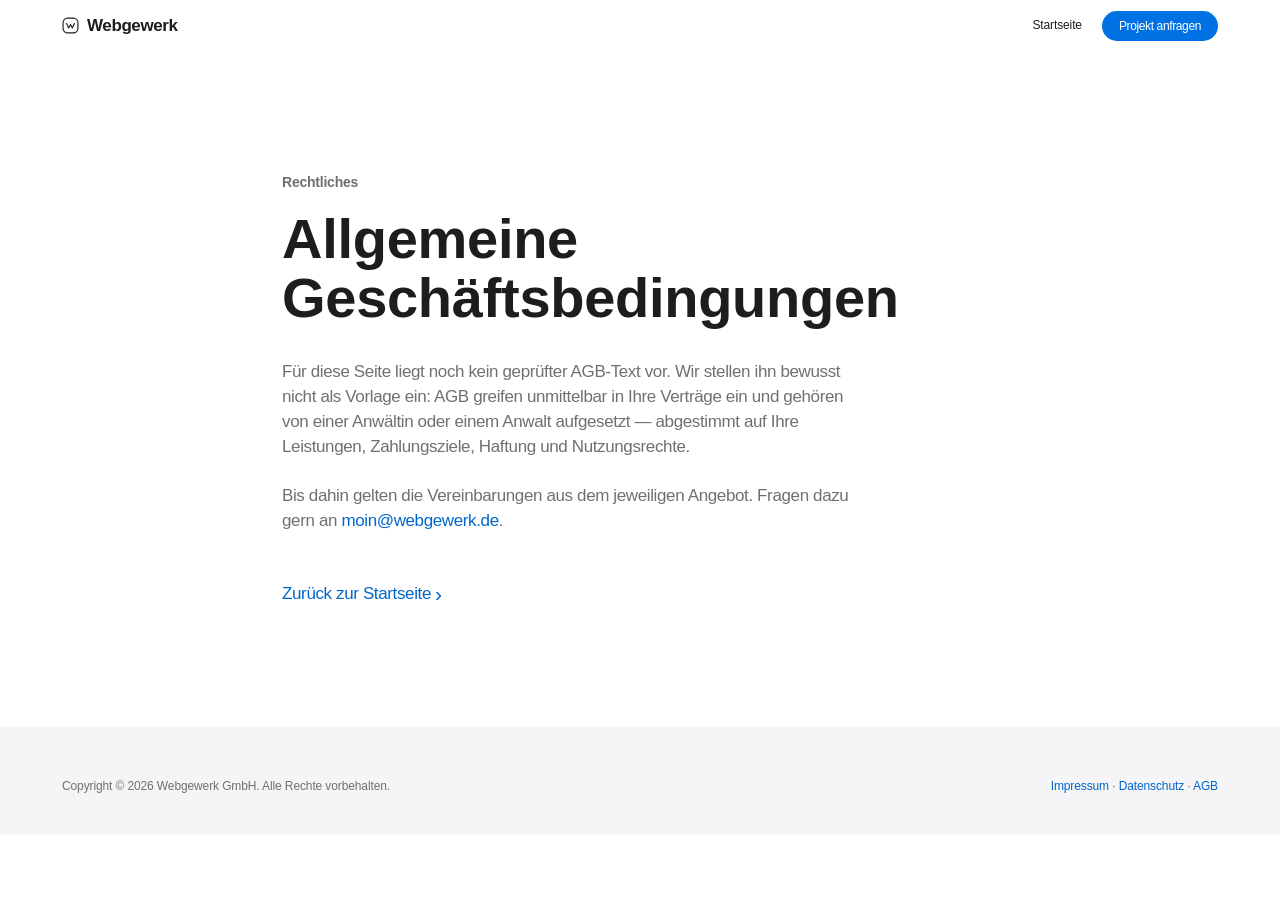
==== agb.html @ 895873ce "Website für Webgewerk bauen Statische Seite ohne Build-Schritt, gebaut nach dem Refero-Style „Apple " ====
<!doctype html>
<html lang="de">
<head>
<meta charset="utf-8">
<meta name="viewport" content="width=device-width, initial-scale=1">
<title>AGB — Webgewerk</title>
<meta name="description" content="Allgemeine Geschäftsbedingungen der Webgewerk GmbH.">
<meta name="robots" content="noindex">
<link rel="stylesheet" href="styles/main.css">
<link rel="icon" href="assets/img/mark.svg" type="image/svg+xml">
</head>
<body>
<a class="skip" href="#main">Zum Inhalt springen</a>

<header class="nav is-scrolled">
  <div class="wrap nav__inner">
    <a class="nav__logo" href="index.html">
      <svg class="nav__mark" viewBox="0 0 24 24" aria-hidden="true">
        <rect x="1.5" y="1.5" width="21" height="21" rx="6.5" fill="none" stroke="currentColor" stroke-width="1.6"/>
        <path d="M6.5 9.2 L9.4 15.4 L12 10.6 L14.6 15.4 L17.5 9.2" fill="none"
              stroke="currentColor" stroke-width="1.6" stroke-linecap="round" stroke-linejoin="round"/>
      </svg>
      Webgewerk
    </a>
    <nav class="nav__menu" aria-label="Hauptnavigation">
      <a class="nav__link" href="index.html">Startseite</a>
      <a class="btn btn--filled nav__cta" href="index.html#kontakt">Projekt anfragen</a>
    </nav>
  </div>
</header>

<main id="main" class="section">
  <div class="wrap" style="max-width:760px;">
    <p class="eyebrow">Rechtliches</p>
    <h1 class="h-section">Allgemeine Geschäftsbedingungen</h1>

    <p class="copy" style="margin-top:var(--sp-8);">
      Für diese Seite liegt noch kein geprüfter AGB-Text vor. Wir stellen ihn bewusst nicht
      als Vorlage ein: AGB greifen unmittelbar in Ihre Verträge ein und gehören von einer
      Anwältin oder einem Anwalt aufgesetzt — abgestimmt auf Ihre Leistungen, Zahlungsziele,
      Haftung und Nutzungsrechte.
    </p>

    <p class="copy" style="margin-top:var(--sp-6);">
      Bis dahin gelten die Vereinbarungen aus dem jeweiligen Angebot. Fragen dazu gern an
      <a href="mailto:moin@webgewerk.de">moin@webgewerk.de</a>.
    </p>

    <p style="margin-top:var(--sp-12);"><a class="arrow-link" href="index.html">Zurück zur Startseite</a></p>
  </div>
</main>

<footer class="footer">
  <div class="wrap">
    <div class="footer__legal" style="margin-top:0;border-top:0;padding-top:0;">
      <p>Copyright © <span data-year>2026</span> Webgewerk GmbH. Alle Rechte vorbehalten.</p>
      <p>
        <a href="impressum.html">Impressum</a> ·
        <a href="datenschutz.html">Datenschutz</a> ·
        <a href="agb.html">AGB</a>
      </p>
    </div>
  </div>
</footer>

<script src="scripts/main.js"></script>
</body>
</html>
---- styles/main.css ----
@import url("tokens.css");

/* ============================================================
   Grundlage
   ============================================================ */

*, *::before, *::after { box-sizing: border-box; }

html {
  -webkit-text-size-adjust: 100%;
  scroll-behavior: smooth;
  scroll-padding-top: 76px;
}

@media (prefers-reduced-motion: reduce) {
  html { scroll-behavior: auto; }
  *, *::before, *::after {
    animation-duration: 0.01ms !important;
    transition-duration: 0.01ms !important;
  }
}

body {
  margin: 0;
  background: var(--s-0);
  color: var(--c-ink);
  font-family: var(--font-text);
  font-size: var(--t-body-sm);
  font-weight: 400;
  line-height: var(--lh-body);
  letter-spacing: var(--ls-body);
  -webkit-font-smoothing: antialiased;
  -moz-osx-font-smoothing: grayscale;
}

body.is-locked { overflow: hidden; }

img, svg { max-width: 100%; display: block; }

h1, h2, h3, h4 {
  font-family: var(--font-display);
  color: var(--c-ink);
  margin: 0;
  text-wrap: balance;
}

p { margin: 0; }

a { color: var(--c-link); text-decoration: none; }
a:hover { text-decoration: underline; }

:focus-visible {
  outline: 2px solid var(--c-accent);
  outline-offset: 3px;
  border-radius: var(--r-link);
}

.num { font-feature-settings: "numr"; font-variant-numeric: tabular-nums; }

.skip {
  position: absolute; left: -9999px; top: 0;
  background: var(--s-0); color: var(--c-ink);
  padding: var(--sp-3) var(--sp-5);
  border-radius: var(--r-link); z-index: 100;
}
.skip:focus { left: var(--sp-4); top: var(--sp-4); }

/* ============================================================
   Layout
   ============================================================ */

.wrap {
  width: 100%;
  max-width: var(--page);
  margin-inline: auto;
  padding-inline: var(--page-pad);
}

.section { padding-block: var(--section); }
.section--tight { padding-block: clamp(48px, 6vw, 76px); }

/* Rhythmus entsteht durch den Wechsel der Flächen, nicht durch Linien */
.section--canvas { background: var(--s-1); }

.section__head { max-width: 880px; margin-bottom: clamp(40px, 5vw, 64px); }
.section__head .copy { margin-top: var(--sp-6); }
.section__head--center { margin-inline: auto; text-align: center; }

.eyebrow {
  font-size: var(--t-caption);
  font-weight: 600;
  letter-spacing: -0.224px;
  color: var(--c-ink-3);
  margin-bottom: var(--sp-4);
}

.h-display {
  font-size: var(--t-display);
  font-weight: 700;
  line-height: var(--lh-display);
  letter-spacing: var(--ls-display);
}

.h-section {
  font-size: var(--t-heading);
  font-weight: 700;
  line-height: var(--lh-heading);
  letter-spacing: var(--ls-heading);
}

.h-sub {
  font-size: var(--t-heading-sm);
  font-weight: 600;
  line-height: 1.2;
}

.lead {
  font-size: var(--t-body-lg);
  font-weight: 600;
  line-height: 1.14;
  letter-spacing: 0.196px;
  color: var(--c-ink);
  margin-top: var(--sp-6);
}

.copy {
  font-size: var(--t-body-sm);
  line-height: var(--lh-body);
  color: var(--c-ink-3);
  max-width: 62ch;
}

.copy--ink { color: var(--c-ink); }

/* ============================================================
   Buttons und Links
   ============================================================ */

.btn {
  display: inline-flex;
  align-items: center;
  justify-content: center;
  gap: var(--sp-2);
  font-family: var(--font-text);
  font-size: var(--t-body-sm);
  font-weight: 400;
  line-height: 1.2;
  letter-spacing: -0.374px;
  padding: 11px var(--sp-4);
  min-height: 44px;
  border-radius: var(--r-pill);
  border: 1px solid transparent;
  cursor: pointer;
  text-decoration: none;
  transition: background-color var(--dur) var(--ease),
              color var(--dur) var(--ease),
              border-color var(--dur) var(--ease);
}
.btn:hover { text-decoration: none; }

/* Der einzige chromatische Button. Höchstens einer pro Sektion. */
.btn--filled { background: var(--c-accent); color: #ffffff; padding-inline: var(--sp-5); }
.btn--filled:hover { background: var(--c-accent-deep); }

.btn--ghost { border-color: var(--c-ink); color: var(--c-ink); background: transparent; padding-inline: var(--sp-5); }
.btn--ghost:hover { background: var(--c-ink); color: #ffffff; }

.btn-row {
  display: flex;
  flex-wrap: wrap;
  gap: var(--sp-3);
  margin-top: var(--sp-8);
}
.btn-row--center { justify-content: center; }

.arrow-link {
  display: inline-flex;
  align-items: center;
  gap: 4px;
  color: var(--c-link);
  font-size: var(--t-body-sm);
  text-decoration: none;
}
.arrow-link::after { content: "\203A"; font-size: 1.24em; line-height: 1; transform: translateY(-1px); }
.arrow-link:hover { text-decoration: underline; }

.badge {
  display: inline-block;
  border-radius: var(--r-badge);
  padding: 4px var(--sp-3);
  font-size: var(--t-micro);
  font-weight: 600;
  letter-spacing: -0.12px;
  color: var(--c-ember);
  background: rgba(182, 68, 0, 0.08);
}

/* ============================================================
   Navigation — 44px, erhebt sich beim Scrollen
   ============================================================ */

.nav {
  position: sticky;
  top: 0;
  z-index: 50;
  background: rgba(255, 255, 255, 0);
  transition: background-color var(--dur) var(--ease),
              backdrop-filter var(--dur) var(--ease);
}
.nav.is-scrolled {
  background: rgba(250, 250, 252, 0.82);
  backdrop-filter: saturate(180%) blur(20px);
  -webkit-backdrop-filter: saturate(180%) blur(20px);
}

.nav__inner {
  height: 52px;
  display: flex;
  align-items: center;
  justify-content: space-between;
  gap: var(--sp-5);
}

.nav__logo {
  font-family: var(--font-display);
  font-size: var(--t-body-sm);
  font-weight: 600;
  letter-spacing: -0.4px;
  color: var(--c-ink);
  text-decoration: none;
  display: inline-flex;
  align-items: center;
  gap: var(--sp-2);
}
.nav__logo:hover { text-decoration: none; }
.nav__mark { width: 17px; height: 17px; flex: none; }

.nav__menu { display: flex; align-items: center; gap: var(--sp-5); }

.nav__link {
  font-size: var(--t-micro);
  font-weight: 400;
  letter-spacing: -0.12px;
  color: var(--c-ink);
  text-decoration: none;
  padding-block: var(--sp-2);
}
.nav__link:hover { color: var(--c-ink-3); text-decoration: none; }

.nav__cta {
  font-size: var(--t-micro);
  min-height: 30px;
  padding: 6px var(--sp-4);
}

.nav__burger {
  display: none;
  width: 40px; height: 40px;
  margin-right: -8px;
  background: none; border: 0; cursor: pointer;
  align-items: center; justify-content: center;
}
.nav__burger span {
  display: block; width: 17px; height: 1px;
  background: var(--c-ink); position: relative;
  transition: transform var(--dur) var(--ease);
}
.nav__burger span::before,
.nav__burger span::after {
  content: ""; position: absolute; left: 0;
  width: 17px; height: 1px; background: var(--c-ink);
  transition: transform var(--dur) var(--ease);
}
.nav__burger span::before { top: -5px; }
.nav__burger span::after  { top: 5px; }
.nav__burger[aria-expanded="true"] span { transform: rotate(45deg); }
.nav__burger[aria-expanded="true"] span::before { transform: translateY(5px) rotate(-90deg); }
.nav__burger[aria-expanded="true"] span::after  { opacity: 0; }

@media (max-width: 860px) {
  .nav__burger { display: inline-flex; }
  .nav__menu {
    position: fixed;
    inset: 52px 0 auto 0;
    flex-direction: column;
    align-items: stretch;
    gap: 0;
    background: var(--s-3);
    backdrop-filter: saturate(180%) blur(20px);
    -webkit-backdrop-filter: saturate(180%) blur(20px);
    padding: var(--sp-4) var(--page-pad) var(--sp-8);
    transform: translateY(-8px);
    opacity: 0;
    pointer-events: none;
    transition: opacity var(--dur) var(--ease), transform var(--dur) var(--ease);
  }
  .nav__menu.is-open { opacity: 1; transform: none; pointer-events: auto; }
  .nav__link { font-size: var(--t-body); padding-block: var(--sp-4); }
  .nav__cta { margin-top: var(--sp-4); align-self: flex-start; font-size: var(--t-body-sm); min-height: 44px; padding: 11px var(--sp-5); }
}

/* ============================================================
   Hero
   ============================================================ */

.hero { padding-top: clamp(56px, 8vw, 96px); padding-bottom: 0; text-align: center; }
.hero__eyebrow { color: var(--c-ink-3); font-size: var(--t-body-sm); margin-bottom: var(--sp-4); }
.hero h1 { max-width: 22ch; margin-inline: auto; }
.hero__lead {
  font-size: var(--t-body-lg);
  font-weight: 600;
  line-height: 1.2;
  letter-spacing: 0.196px;
  color: var(--c-ink-3);
  max-width: 52ch;
  margin: var(--sp-6) auto 0;
}
.hero__note { font-size: var(--t-body-sm); color: var(--c-ink-3); margin-top: var(--sp-5); }

.hero__visual {
  margin-top: clamp(40px, 5vw, 64px);
  border-radius: var(--r-card);
  overflow: hidden;
}
.hero__visual img { width: 100%; height: auto; }

/* Kennzahlen */
.stats {
  display: grid;
  grid-template-columns: repeat(3, 1fr);
  gap: var(--sp-8);
  margin-top: clamp(48px, 6vw, 80px);
  text-align: center;
}
.stat__value {
  font-family: var(--font-display);
  font-size: var(--t-heading-sm);
  font-weight: 600;
  line-height: 1.1;
  letter-spacing: -0.4px;
}
.stat__label { font-size: var(--t-caption); color: var(--c-ink-3); margin-top: var(--sp-2); }

@media (max-width: 700px) {
  .stats { grid-template-columns: 1fr; gap: var(--sp-7); }
}

/* Vertrauensleiste */
.trust { text-align: center; }
.trust p { font-size: var(--t-body-sm); color: var(--c-ink-3); }
.trust__row {
  display: flex; flex-wrap: wrap; justify-content: center;
  gap: var(--sp-6) var(--sp-10);
  margin-top: var(--sp-7);
}
.trust__item {
  font-family: var(--font-display);
  font-size: var(--t-body-sm);
  font-weight: 600;
  letter-spacing: -0.3px;
  color: var(--c-ink-4);
}

/* ============================================================
   Karten
   ============================================================ */

.grid { display: grid; gap: var(--sp-5); }
.grid--2 { grid-template-columns: repeat(2, 1fr); }
.grid--3 { grid-template-columns: repeat(3, 1fr); }
.grid--4 { grid-template-columns: repeat(4, 1fr); }

@media (max-width: 980px) {
  .grid--3, .grid--4 { grid-template-columns: repeat(2, 1fr); }
}
@media (max-width: 660px) {
  .grid--2, .grid--3, .grid--4 { grid-template-columns: 1fr; }
}

/* Karten: Radius 28, keine Schatten, keine Konturen */
.card {
  background: var(--s-0);
  border-radius: var(--r-card);
  padding: var(--card-pad);
  display: flex;
  flex-direction: column;
  gap: var(--sp-3);
}
.section--canvas .card { background: var(--s-0); }
.section:not(.section--canvas) .card { background: var(--s-1); }

.card__icon { width: 28px; height: 28px; color: var(--c-ink); margin-bottom: var(--sp-2); }
.card h3 { font-size: var(--t-body); font-weight: 600; line-height: 1.24; letter-spacing: -0.4px; }
.card p { font-size: var(--t-body-sm); color: var(--c-ink-3); }
.card .arrow-link { margin-top: auto; padding-top: var(--sp-4); }

/* ============================================================
   Vorgehen
   ============================================================ */

.steps { display: grid; grid-template-columns: repeat(4, 1fr); gap: var(--sp-5); }
@media (max-width: 980px) { .steps { grid-template-columns: repeat(2, 1fr); } }
@media (max-width: 620px)  { .steps { grid-template-columns: 1fr; } }

.step { display: flex; flex-direction: column; gap: var(--sp-3); }
.step__num {
  font-family: var(--font-display);
  font-size: var(--t-heading-sm);
  font-weight: 600;
  letter-spacing: -0.6px;
  color: var(--c-ink-4);
}
.step__rule { height: 1px; background: var(--c-hairline); margin-block: var(--sp-2); }
.step h3 { font-size: var(--t-body); font-weight: 600; letter-spacing: -0.4px; }
.step p { font-size: var(--t-body-sm); color: var(--c-ink-3); }
.step__time { font-size: var(--t-caption); color: var(--c-ink-4); }

/* ============================================================
   Arbeiten
   ============================================================ */

.case {
  display: grid;
  grid-template-columns: 1fr 1fr;
  align-items: center;
  gap: clamp(28px, 5vw, 76px);
}
.case + .case { margin-top: clamp(56px, 7vw, 100px); }
.case--flip .case__media { order: 2; }

.case__media { border-radius: var(--r-card); overflow: hidden; }
.case__media img { width: 100%; height: auto; }

.case__kicker { font-size: var(--t-caption); color: var(--c-ink-3); margin-bottom: var(--sp-3); }
.case h3 { font-size: var(--t-heading-sm); font-weight: 600; line-height: 1.16; letter-spacing: -0.8px; }
.case p { font-size: var(--t-body-sm); color: var(--c-ink-3); margin-top: var(--sp-5); max-width: 46ch; }

.case__metrics { display: flex; flex-wrap: wrap; gap: var(--sp-10); margin-top: var(--sp-7); }
.case__metric-value {
  font-family: var(--font-display);
  font-size: var(--t-heading-sm);
  font-weight: 600;
  line-height: 1;
  letter-spacing: -0.8px;
}
.case__metric-label { font-size: var(--t-caption); color: var(--c-ink-3); margin-top: var(--sp-2); }

@media (max-width: 860px) {
  .case { grid-template-columns: 1fr; }
  .case--flip .case__media { order: 0; }
}

/* ============================================================
   Preise
   ============================================================ */

.price { position: relative; }
.price__label { font-size: var(--t-caption); color: var(--c-ink-3); }
.price h3 { font-size: var(--t-body); font-weight: 600; letter-spacing: -0.4px; }
/* .card p ist spezifischer als .price__value — deshalb hier mitqualifizieren,
   sonst fällt der Preis auf Fließtextgröße zurück. */
.card .price__value {
  font-family: var(--font-display);
  color: var(--c-ink);
  font-size: var(--t-heading-sm);
  font-weight: 600;
  line-height: 1.1;
  letter-spacing: -0.8px;
  margin-top: var(--sp-2);
}
.price__list { list-style: none; margin: var(--sp-5) 0 0; padding: 0; display: grid; gap: var(--sp-3); }
.price__list li {
  font-size: var(--t-body-sm);
  color: var(--c-ink-3);
  padding-left: var(--sp-6);
  position: relative;
}
.price__list li::before {
  content: "";
  position: absolute; left: 0; top: 9px;
  width: 11px; height: 6px;
  border-left: 1.6px solid var(--c-ink-4);
  border-bottom: 1.6px solid var(--c-ink-4);
  transform: rotate(-45deg);
}

/* ============================================================
   Warum
   ============================================================ */

.reason h3 { font-size: var(--t-body); font-weight: 600; letter-spacing: -0.4px; margin-bottom: var(--sp-3); }
.reason p { font-size: var(--t-body-sm); color: var(--c-ink-3); }
.reason__rule { height: 1px; background: var(--c-hairline); margin-bottom: var(--sp-6); }

/* ============================================================
   FAQ
   ============================================================ */

.faq { max-width: 820px; margin-inline: auto; }
.faq__item { border-bottom: 1px solid var(--c-hairline); }
.faq__item:first-child { border-top: 1px solid var(--c-hairline); }

.faq__q {
  list-style: none;
  cursor: pointer;
  padding-block: var(--sp-6);
  display: flex;
  align-items: flex-start;
  justify-content: space-between;
  gap: var(--sp-5);
  font-family: var(--font-display);
  font-size: var(--t-body);
  font-weight: 600;
  letter-spacing: -0.4px;
  line-height: 1.3;
}
.faq__q::-webkit-details-marker { display: none; }
.faq__q::after {
  content: "";
  flex: none;
  width: 13px; height: 13px;
  margin-top: 8px;
  border-right: 1.6px solid var(--c-ink-3);
  border-bottom: 1.6px solid var(--c-ink-3);
  transform: rotate(45deg);
  transition: transform var(--dur) var(--ease);
}
.faq__item[open] .faq__q::after { transform: rotate(-135deg); }
.faq__a { padding-bottom: var(--sp-7); }
.faq__a p { font-size: var(--t-body-sm); color: var(--c-ink-3); max-width: 66ch; }

/* ============================================================
   Kontakt
   ============================================================ */

.contact { display: grid; grid-template-columns: 1fr 1fr; gap: clamp(32px, 5vw, 76px); align-items: start; }
@media (max-width: 860px) { .contact { grid-template-columns: 1fr; } }

.contact__form { display: grid; gap: var(--sp-5); }
.field { display: grid; gap: var(--sp-2); }
.field label { font-size: var(--t-caption); color: var(--c-ink-3); }

.field input,
.field textarea {
  font-family: var(--font-text);
  font-size: var(--t-body-sm);
  letter-spacing: -0.374px;
  color: var(--c-ink);
  background: var(--s-0);
  border: 1px solid var(--c-hairline);
  border-radius: 14px;
  padding: 13px var(--sp-4);
  width: 100%;
  transition: border-color var(--dur) var(--ease);
}
.section--canvas .field input,
.section--canvas .field textarea { background: var(--s-0); }
.field textarea { min-height: 148px; resize: vertical; }
.field input:focus,
.field textarea:focus { outline: none; border-color: var(--c-accent); }

.field-row { display: grid; grid-template-columns: 1fr 1fr; gap: var(--sp-5); }
@media (max-width: 520px) { .field-row { grid-template-columns: 1fr; } }

.form__status {
  font-size: var(--t-caption);
  color: var(--c-ink);
  background: var(--s-2);
  border-radius: var(--r-link);
  padding: var(--sp-3) var(--sp-4);
}
.form__note { font-size: var(--t-micro); color: var(--c-ink-4); line-height: 1.33; }

.contact__aside { display: grid; gap: var(--sp-7); }
.contact__block h3 { font-size: var(--t-caption); font-weight: 600; color: var(--c-ink-3); margin-bottom: var(--sp-2); }
.contact__block p { font-size: var(--t-body-sm); }

/* ============================================================
   Footer
   ============================================================ */

.footer { background: var(--s-1); padding-block: var(--sp-13) var(--sp-10); }
.footer__grid {
  display: grid;
  grid-template-columns: 1.4fr repeat(3, 1fr);
  gap: var(--sp-10);
}
@media (max-width: 860px) { .footer__grid { grid-template-columns: 1fr 1fr; gap: var(--sp-8); } }
@media (max-width: 520px) { .footer__grid { grid-template-columns: 1fr; } }

.footer h4 {
  font-family: var(--font-text);
  font-size: var(--t-micro);
  font-weight: 600;
  color: var(--c-ink);
  margin-bottom: var(--sp-3);
}
.footer ul { list-style: none; margin: 0; padding: 0; display: grid; gap: var(--sp-2); }
.footer a, .footer p, .footer li {
  font-size: var(--t-micro);
  line-height: 1.33;
  letter-spacing: -0.12px;
  color: var(--c-ink-3);
}
.footer a { color: var(--c-ink-3); }
.footer a:hover { color: var(--c-link); }

.footer__legal {
  margin-top: var(--sp-10);
  padding-top: var(--sp-5);
  border-top: 1px solid var(--c-hairline);
  display: flex;
  flex-wrap: wrap;
  gap: var(--sp-3) var(--sp-6);
  justify-content: space-between;
}
.footer__legal a { color: var(--c-link); }

/* ============================================================
   Einblenden
   ============================================================ */

[data-reveal] {
  opacity: 0;
  transform: translateY(18px);
  transition: opacity 0.7s var(--ease), transform 0.7s var(--ease);
}
[data-reveal].is-in { opacity: 1; transform: none; }
[data-reveal][data-delay="1"] { transition-delay: 0.07s; }
[data-reveal][data-delay="2"] { transition-delay: 0.14s; }
[data-reveal][data-delay="3"] { transition-delay: 0.21s; }

/* Das Formular ist ein Grid — hier zählt justify-self, nicht align-self. */
.form__submit { justify-self: start; }
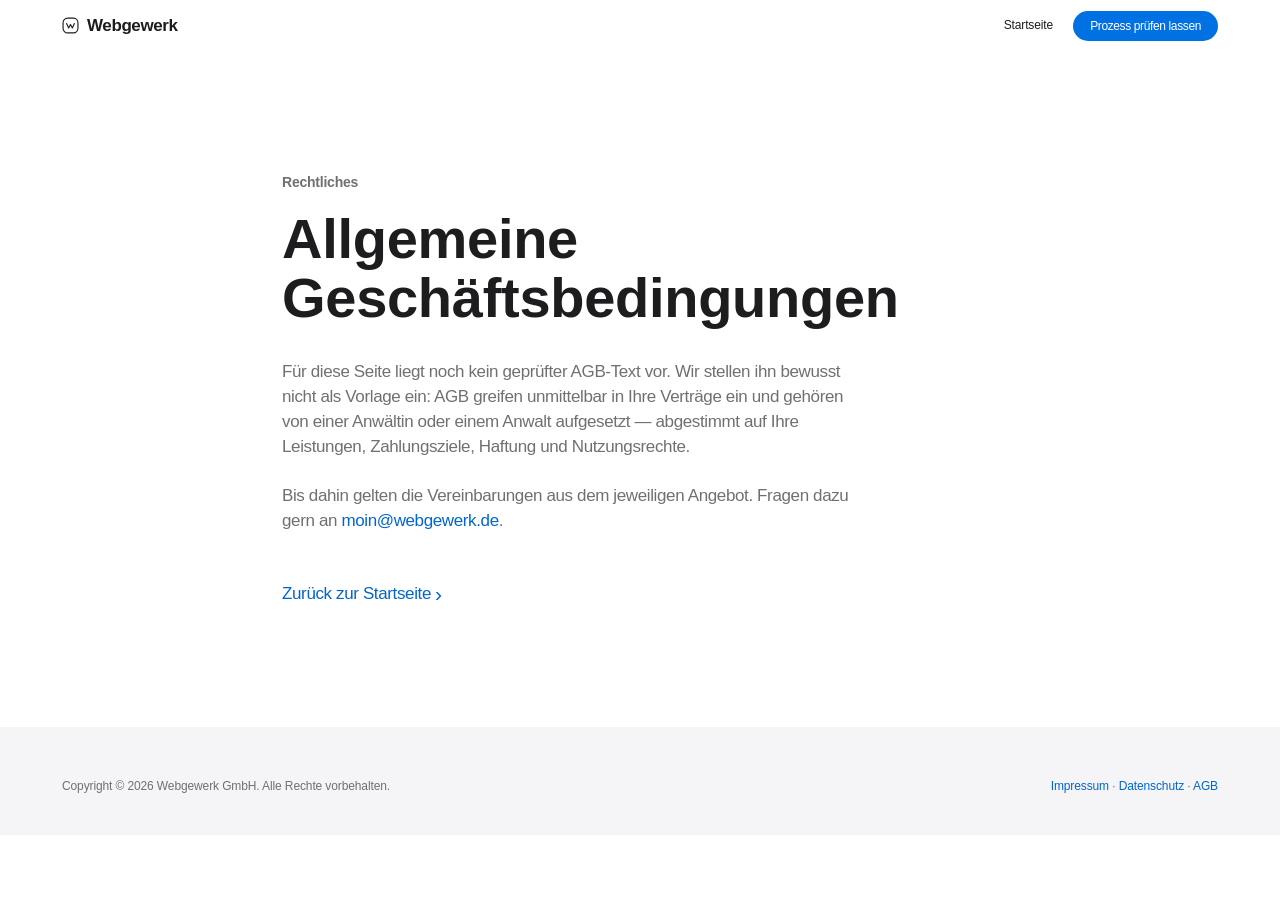
==== commit 1a4088f8: "Navigations-Button an die Positionierung angleichen Der Button in der Navigation sagte noch "Projekt" ====
--- a/agb.html
+++ b/agb.html
@@ -24,7 +24,7 @@
     </a>
     <nav class="nav__menu" aria-label="Hauptnavigation">
       <a class="nav__link" href="index.html">Startseite</a>
-      <a class="btn btn--filled nav__cta" href="index.html#kontakt">Projekt anfragen</a>
+      <a class="btn btn--filled nav__cta" href="index.html#kontakt">Prozess prüfen lassen</a>
     </nav>
   </div>
 </header>
--- a/styles/main.css
+++ b/styles/main.css
@@ -620,7 +620,9 @@
    Einblenden
    ============================================================ */
 
-[data-reveal] {
+/* Der Startzustand wird erst gesetzt, wenn JavaScript ihn auch wieder auflösen
+   kann. Ohne Skript bleibt die Seite sichtbar, statt leer zu sein. */
+.reveal-ready [data-reveal] {
   opacity: 0;
   transform: translateY(18px);
   transition: opacity 0.7s var(--ease), transform 0.7s var(--ease);
